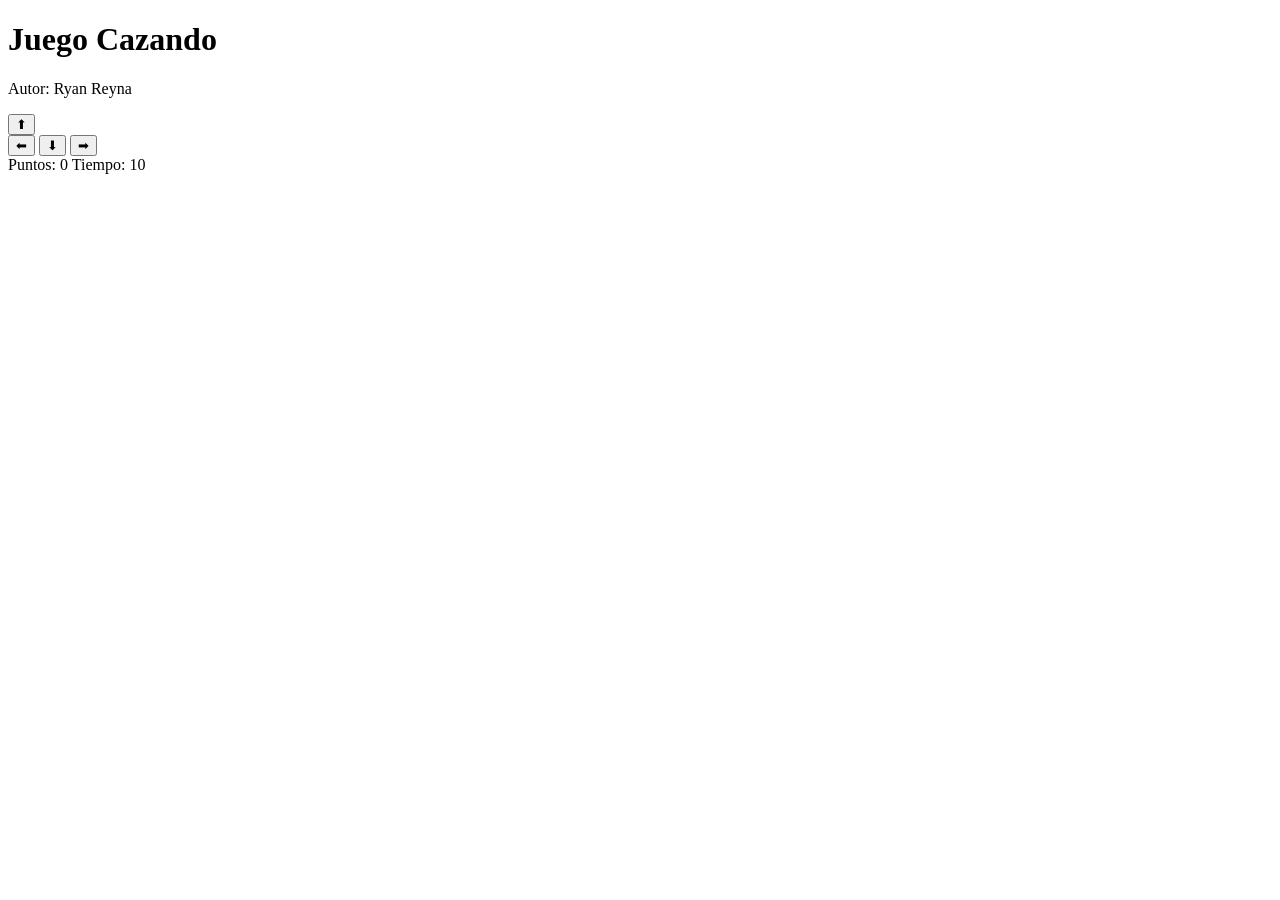
==== cazando.html @ 7cb96c32 "Referenciar css" ====
<!DOCTYPE html>
<html>
<head>
  <title>Juego Cazando</title>
  <link rel="stylesheet" href="cazando.css">
 
</head>
<body>

  <h1>Juego Cazando</h1>
  <p>Autor: Ryan Reyna</p>


  <div class="controles">
    <button>⬆</button>
    <br>
    <button>⬅</button>
    <button>⬇</button>
    <button>➡</button>
  </div>


  <div class="panel">
    <span>Puntos: <span id="puntos">0</span></span>
    <span>Tiempo: <span id="tiempo">10</span></span>
  </div>

  <p id="mensaje"></p>

   <script src="cazando.js"></script>
</body>
</html>
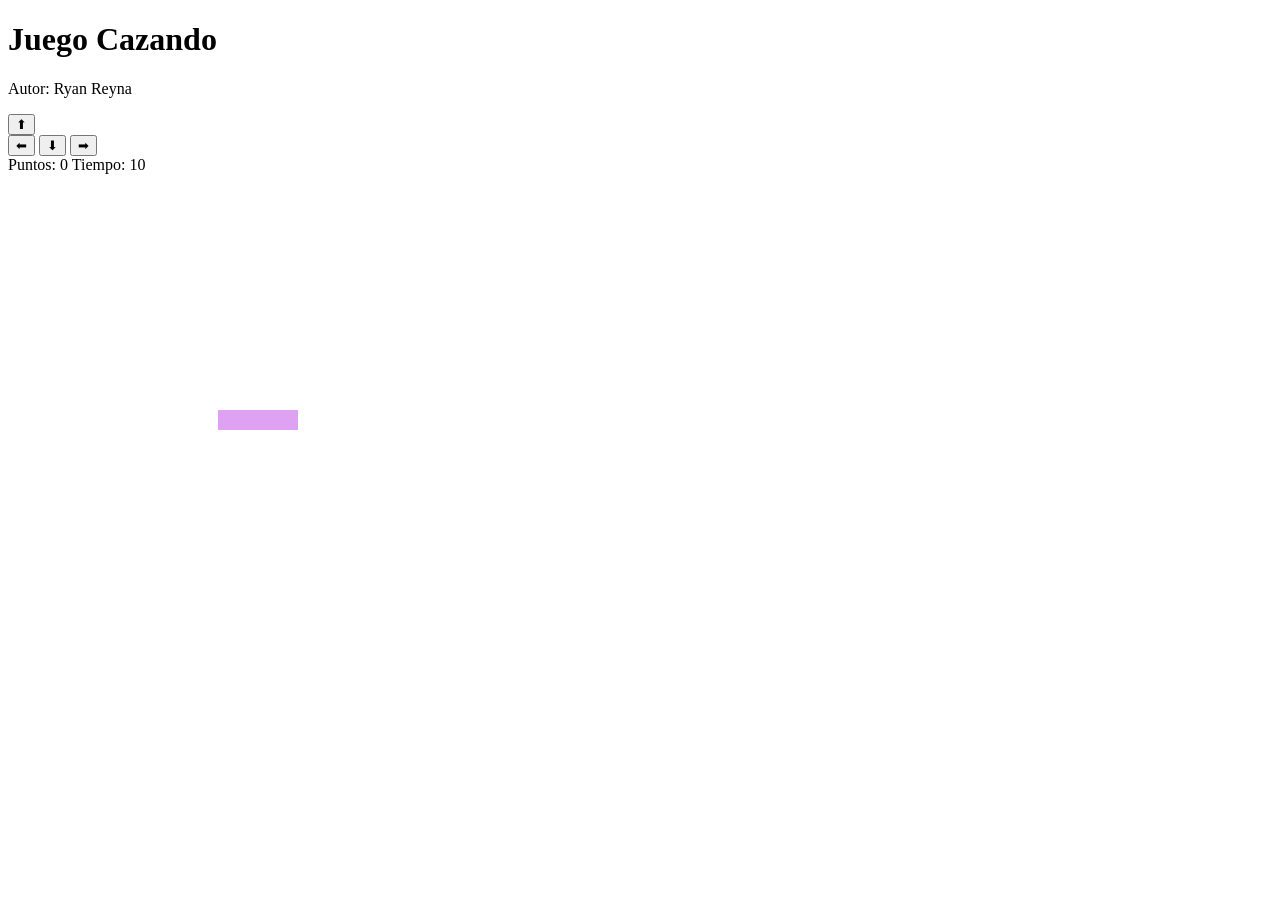
==== commit 996560f8: "Graficarr gato" ====
--- a/cazando.html
+++ b/cazando.html
@@ -5,7 +5,7 @@
   <link rel="stylesheet" href="cazando.css">
  
 </head>
-<body>
+<body onload="iniciar()">
 
   <h1>Juego Cazando</h1>
   <p>Autor: Ryan Reyna</p>
@@ -26,7 +26,7 @@
   </div>
 
   <p id="mensaje"></p>
-
+    <canvas id="areajuego" width="500" height="500"></canvas>
    <script src="cazando.js"></script>
 </body>
 </html>
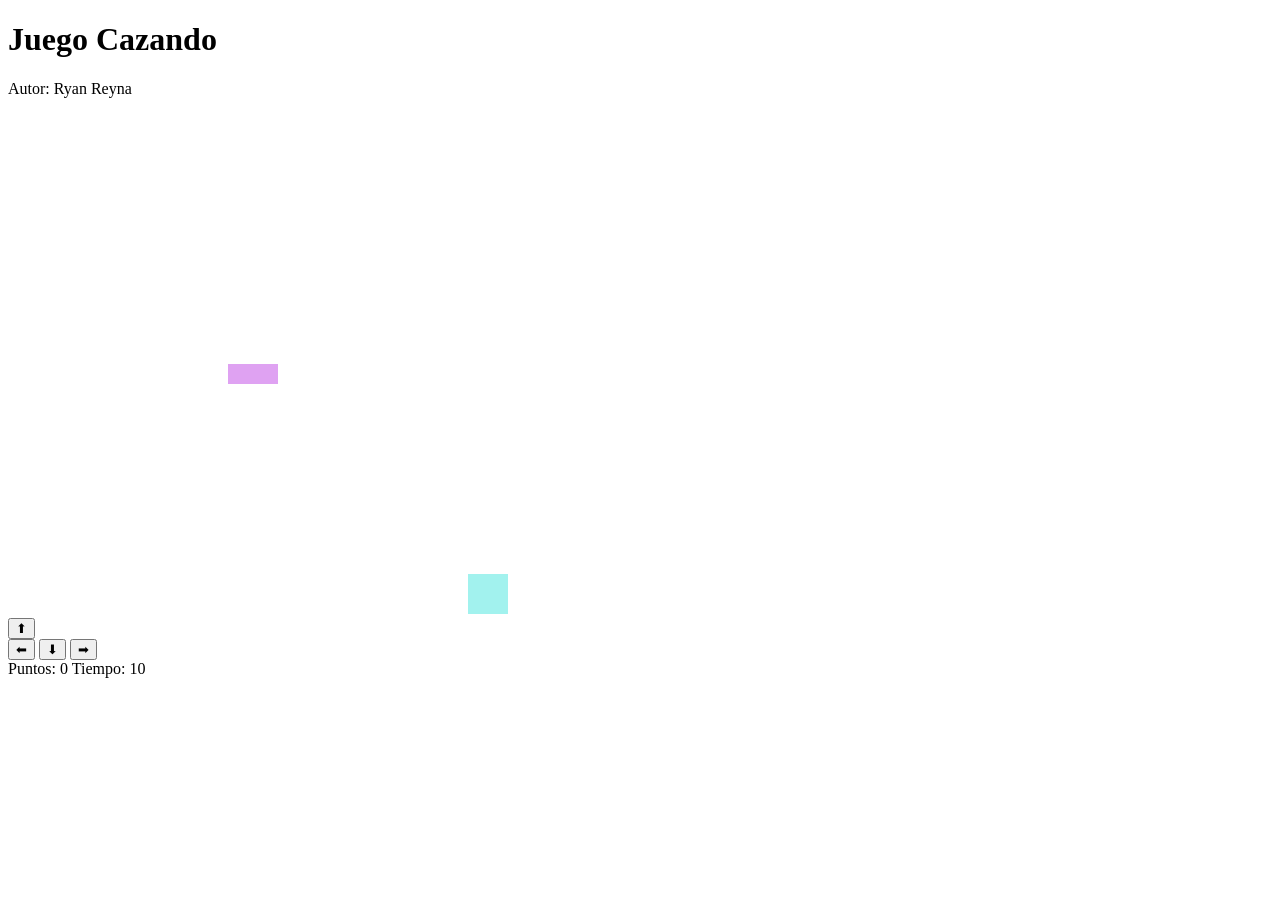
==== commit 945d2c50: "definir variables y constantes" ====
--- a/cazando.html
+++ b/cazando.html
@@ -5,11 +5,11 @@
   <link rel="stylesheet" href="cazando.css">
  
 </head>
-<body onload="iniciar()">
+<body onload="iniciarJuego()">
 
   <h1>Juego Cazando</h1>
   <p>Autor: Ryan Reyna</p>
-
+    <canvas id="areajuego" width="500" height="500"></canvas>
 
   <div class="controles">
     <button>⬆</button>
@@ -26,7 +26,7 @@
   </div>
 
   <p id="mensaje"></p>
-    <canvas id="areajuego" width="500" height="500"></canvas>
+    
    <script src="cazando.js"></script>
 </body>
 </html>
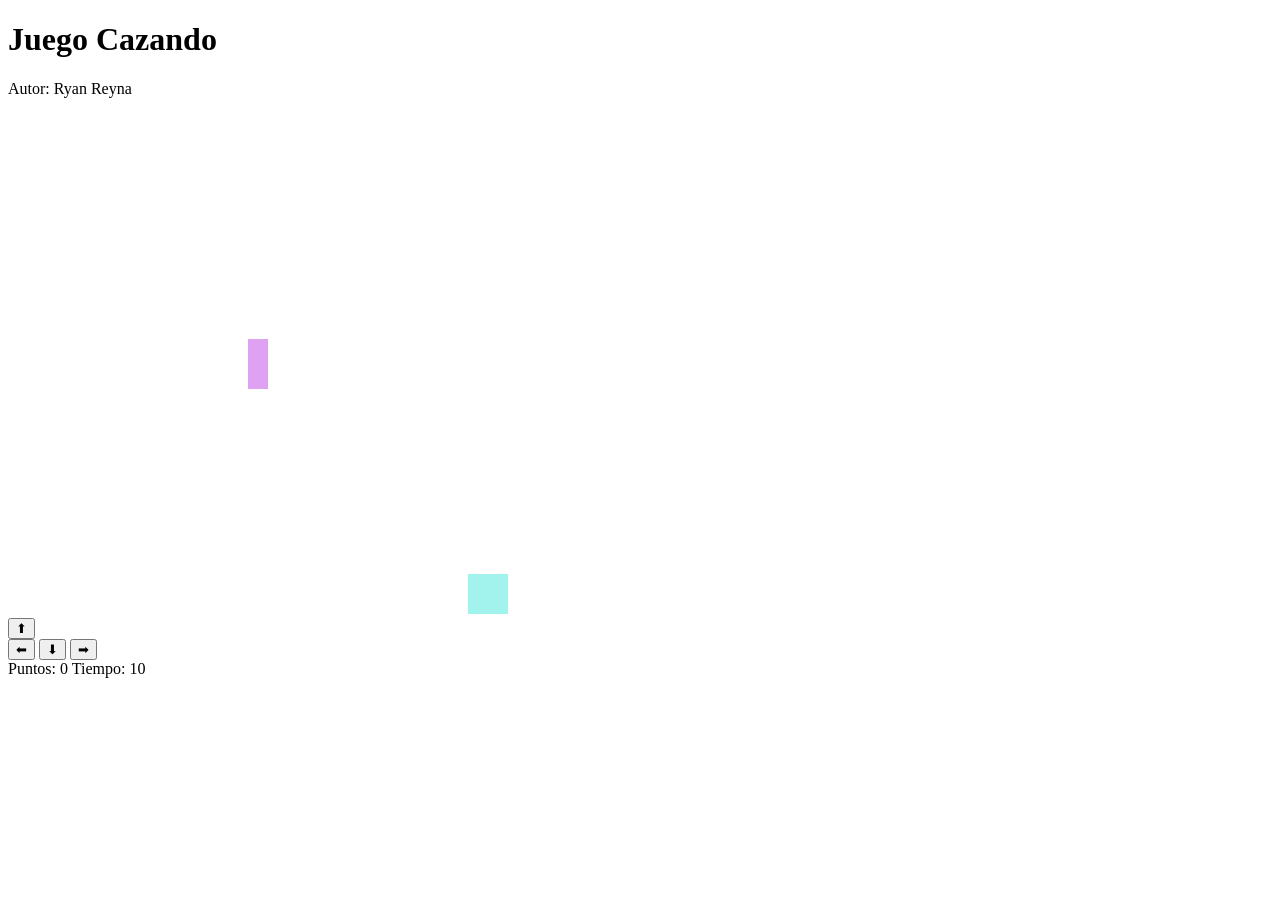
==== commit c90ab6bf: "Agregar funciones para mover el gato y limpiar el canvas" ====
--- a/cazando.html
+++ b/cazando.html
@@ -1,10 +1,10 @@
 <!DOCTYPE html>
-<html>
+<html lang="">
+
 <head>
   <title>Juego Cazando</title>
   <link rel="stylesheet" href="cazando.css">
- 
-</head>
+ </head>
 <body onload="iniciarJuego()">
 
   <h1>Juego Cazando</h1>
@@ -12,11 +12,11 @@
     <canvas id="areajuego" width="500" height="500"></canvas>
 
   <div class="controles">
-    <button>⬆</button>
+    <button type="button" onclick="moverArriba()">⬆</button>
     <br>
-    <button>⬅</button>
-    <button>⬇</button>
-    <button>➡</button>
+    <button type="button" onclick="moverIzquierda()">⬅</button>
+    <button type="button" onclick="moverAbajo()">⬇</button>
+    <button type="button" onclick="moverDerecha()">➡</button>
   </div>
 
 
@@ -26,7 +26,6 @@
   </div>
 
   <p id="mensaje"></p>
-    
-   <script src="cazando.js"></script>
+       <script src="cazando.js"></script>
 </body>
 </html>
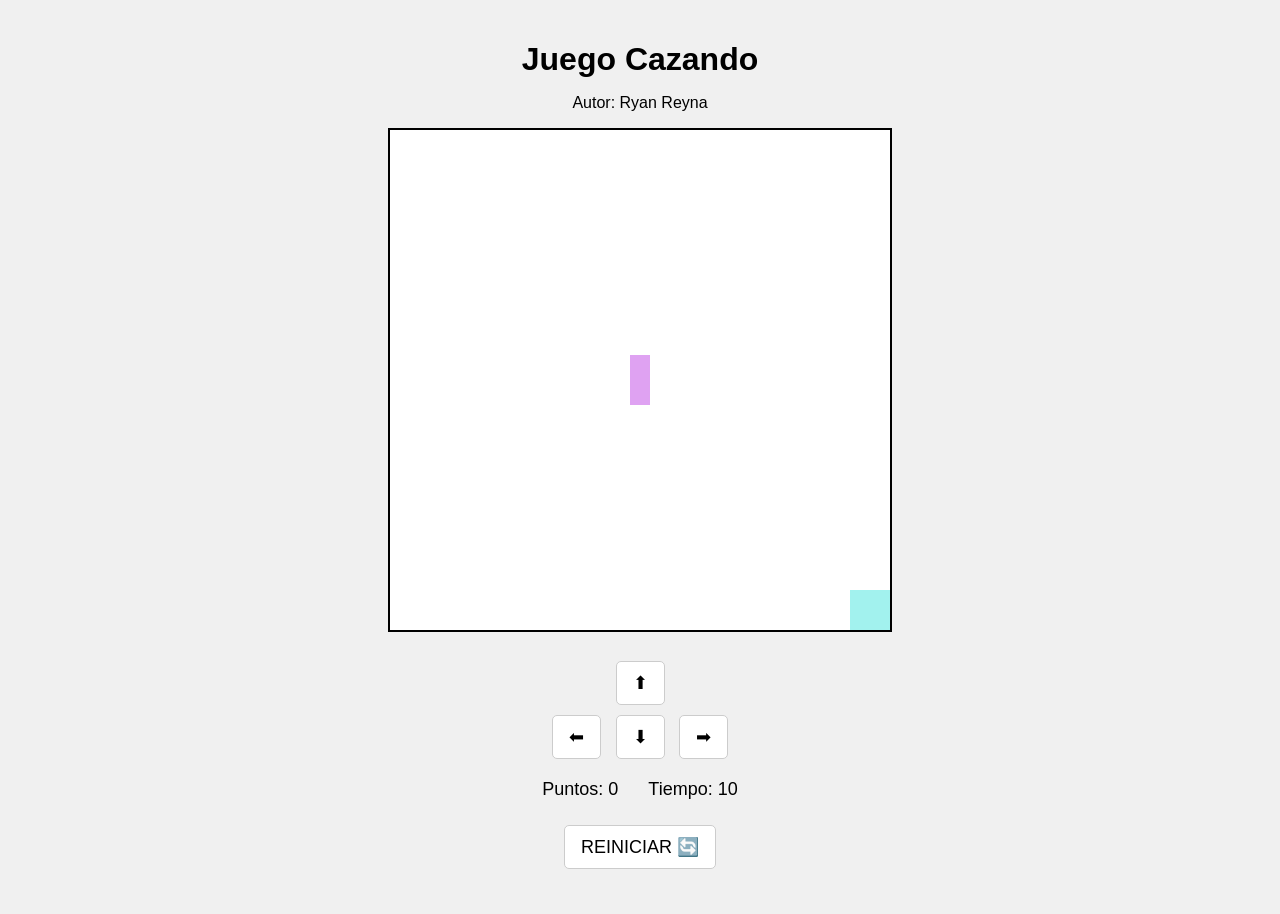
==== commit c2277d81: "Mejorar estilo de botones y agregar funcionalidad de reinicio en el juego" ====
--- a/cazando.html
+++ b/cazando.html
@@ -1,15 +1,17 @@
 <!DOCTYPE html>
-<html lang="">
-
+<html lang="es">
 <head>
+  <meta charset="UTF-8">
   <title>Juego Cazando</title>
   <link rel="stylesheet" href="cazando.css">
- </head>
+  <!-- Archivo de utilitarios cargado primero -->
+  <script src="utilitarios.js"></script>
+</head>
 <body onload="iniciarJuego()">
 
   <h1>Juego Cazando</h1>
   <p>Autor: Ryan Reyna</p>
-    <canvas id="areajuego" width="500" height="500"></canvas>
+  <canvas id="areajuego" width="500" height="500"></canvas>
 
   <div class="controles">
     <button type="button" onclick="moverArriba()">⬆</button>
@@ -19,13 +21,19 @@
     <button type="button" onclick="moverDerecha()">➡</button>
   </div>
 
-
   <div class="panel">
     <span>Puntos: <span id="puntos">0</span></span>
     <span>Tiempo: <span id="tiempo">10</span></span>
   </div>
 
+  <!-- PARTE 6: Botón de Reiniciar -->
+  <div class="controles">
+    <button type="button" onclick="reiniciarJuego()">REINICIAR 🔄</button>
+  </div>
+
   <p id="mensaje"></p>
-       <script src="cazando.js"></script>
+
+  <!-- Lógica principal del juego -->
+  <script src="cazando.js"></script>
 </body>
 </html>
--- a/cazando.css
+++ b/cazando.css
@@ -0,0 +1,49 @@
+body {
+  text-align: center;
+  font-family: Arial, sans-serif;
+  background: #f0f0f0;
+  margin: 0;
+  padding: 20px;
+}
+
+h1 {
+  margin-bottom: 5px;
+}
+
+.panel {
+  margin: 15px 0;
+  font-size: 18px;
+  display: flex;
+  justify-content: center;
+  gap: 30px;
+}
+
+canvas {
+  background: white;
+  border: 2px solid black;
+}
+
+.controles {
+  margin-top: 20px;
+}
+
+button {
+  margin: 5px;
+  padding: 10px 16px;
+  font-size: 18px;
+  cursor: pointer;
+  background-color: #ffffff;
+  border: 1px solid #ccc;
+  border-radius: 5px;
+}
+
+button:hover {
+  background-color: #e0e0e0;
+}
+
+#mensaje {
+  font-size: 20px;
+  font-weight: bold;
+  color: darkred;
+  margin-top: 15px;
+}
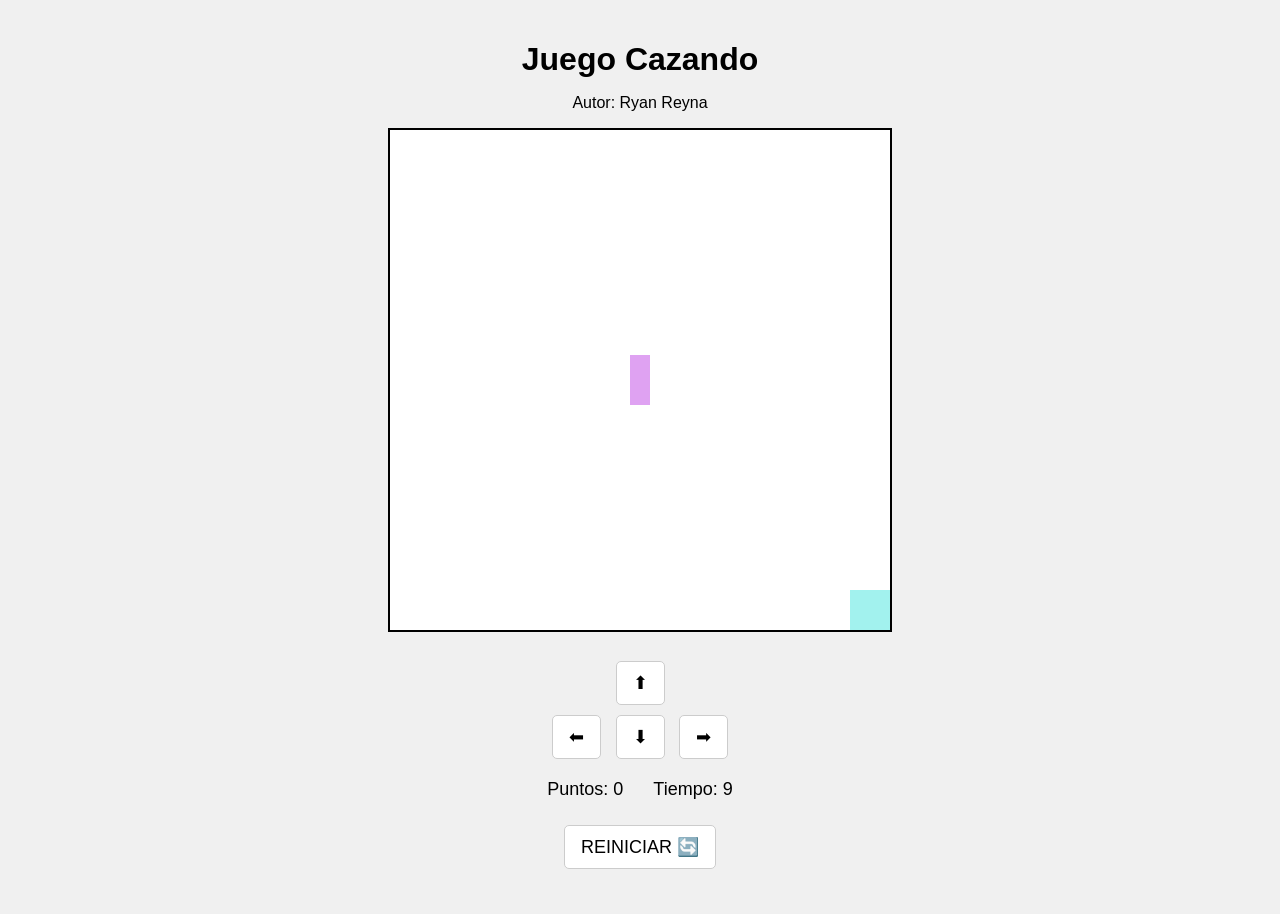
==== commit e9819c18: "Versión lista del juego cazando" ====
--- a/cazando.html
+++ b/cazando.html
@@ -1,39 +1,84 @@
+<!-- ==========================================
+     ARCHIVO: cazando.html
+     ==========================================
+     Este es el archivo HTML principal del juego.
+     Define la estructura de la página: canvas, botones, puntos y tiempo.
+     ========================================== -->
+
 <!DOCTYPE html>
 <html lang="es">
 <head>
+  <!-- Metadatos de la página -->
   <meta charset="UTF-8">
+  <!-- Título que aparece en la pestaña del navegador -->
   <title>Juego Cazando</title>
+  <!-- Vincular el archivo CSS para estilos visuales -->
   <link rel="stylesheet" href="cazando.css">
-  <!-- Archivo de utilitarios cargado primero -->
+  <!-- Cargar el archivo de funciones auxiliares PRIMERO (debe ir antes de cazando.js) -->
   <script src="utilitarios.js"></script>
 </head>
+
+<!-- La etiqueta body carga el juego al abrir la página -->
 <body onload="iniciarJuego()">
 
+  <!-- Título principal del juego -->
   <h1>Juego Cazando</h1>
+  <!-- Información del autor -->
   <p>Autor: Ryan Reyna</p>
+
+  <!-- ==========================================
+       CANVAS - La pantalla donde se dibuja todo
+       ========================================== -->
+  <!-- El canvas es el área donde se dibuja el juego (gato, comida, etc.)
+       width="500" = ancho de 500 píxeles
+       height="500" = alto de 500 píxeles
+       Este elemento se controla desde JavaScript -->
   <canvas id="areajuego" width="500" height="500"></canvas>
 
+  <!-- ==========================================
+       BOTONES DE CONTROL DE DIRECCIÓN
+       ========================================== -->
+  <!-- Los botones permiten mover el gato en 4 direcciones
+       Cada botón llama a una función de movimiento cuando se hace clic -->
   <div class="controles">
+    <!-- Botón para mover arriba - Llama a moverArriba() -->
     <button type="button" onclick="moverArriba()">⬆</button>
     <br>
+    <!-- Fila con botones izquierda, abajo, derecha -->
     <button type="button" onclick="moverIzquierda()">⬅</button>
     <button type="button" onclick="moverAbajo()">⬇</button>
     <button type="button" onclick="moverDerecha()">➡</button>
   </div>
 
+  <!-- ==========================================
+       PANEL DE INFORMACIÓN
+       ========================================== -->
+  <!-- Muestra los puntos y el tiempo restante -->
   <div class="panel">
+    <!-- Puntos: el <span id="puntos"> se actualiza dinámicamente desde JavaScript -->
     <span>Puntos: <span id="puntos">0</span></span>
+    <!-- Tiempo: el <span id="tiempo"> se actualiza dinámicamente desde JavaScript -->
     <span>Tiempo: <span id="tiempo">10</span></span>
   </div>
 
-  <!-- PARTE 6: Botón de Reiniciar -->
+  <!-- ==========================================
+       BOTÓN DE REINICIO
+       ========================================== -->
+  <!-- Este botón permite empezar una nueva partida
+       Llama a reiniciarJuego() que resetea puntos, tiempo y posiciones -->
   <div class="controles">
     <button type="button" onclick="reiniciarJuego()">REINICIAR 🔄</button>
   </div>
 
+  <!-- Párrafo para mensajes adicionales (actualmente vacío) -->
   <p id="mensaje"></p>
 
-  <!-- Lógica principal del juego -->
+  <!-- ==========================================
+       CARGAR LA LÓGICA DEL JUEGO
+       ========================================== -->
+  <!-- Este archivo contiene todas las funciones principales del juego
+       (iniciarJuego, moverArriba, detectarColision, etc.)
+       IMPORTANTE: Se carga DESPUÉS del HTML para que pueda acceder a los elementos -->
   <script src="cazando.js"></script>
 </body>
 </html>
--- a/cazando.css
+++ b/cazando.css
@@ -1,49 +1,89 @@
+/* ==========================================
+   ARCHIVO: cazando.css
+   Este archivo define los estilos visuales (colores, tamaños, espacios)
+   de toda la página del juego.
+   ========================================== */
+
+/* ESTILOS DEL CUERPO DE LA PÁGINA (body) */
 body {
+  /* Centra todo el contenido horizontalmente */
   text-align: center;
+  /* Tipo de letra a usar en toda la página */
   font-family: Arial, sans-serif;
+  /* Color de fondo de la página (gris claro) */
   background: #f0f0f0;
+  /* Elimina el espaciado por defecto del navegador */
   margin: 0;
+  /* Añade 20px de espacio interno en los lados */
   padding: 20px;
 }
 
+/* ESTILOS DEL TÍTULO PRINCIPAL (h1) */
 h1 {
+  /* Reduce el espacio inferior del título */
   margin-bottom: 5px;
 }
 
+/* ESTILOS DEL PANEL DE INFORMACIÓN (clase "panel") */
 .panel {
+  /* Espacio vertical de 15px arriba y abajo */
   margin: 15px 0;
+  /* Tamaño de la letra en el panel */
   font-size: 18px;
+  /* Usar flexbox para alinear elementos horizontalmente */
   display: flex;
+  /* Centra los elementos horizontalmente */
   justify-content: center;
+  /* Espacio de 30px entre los elementos del panel (Puntos y Tiempo) */
   gap: 30px;
 }
 
+/* ESTILOS DEL CANVAS (área de juego) */
 canvas {
+  /* Fondo blanco dentro del canvas */
   background: white;
+  /* Borde negro de 2px alrededor del canvas */
   border: 2px solid black;
 }
 
+/* ESTILOS DE LA SECCIÓN DE CONTROLES (clase "controles") */
 .controles {
+  /* Espacio superior de 20px */
   margin-top: 20px;
 }
 
+/* ESTILOS DE LOS BOTONES */
 button {
+  /* Espacio alrededor de cada botón (5px en todos lados) */
   margin: 5px;
+  /* Espacio interno del botón: 10px arriba/abajo, 16px izquierda/derecha */
   padding: 10px 16px;
+  /* Tamaño de la letra en los botones */
   font-size: 18px;
+  /* Cambia el cursor a "puntero" cuando pasa el ratón sobre el botón */
   cursor: pointer;
+  /* Color de fondo del botón (blanco) */
   background-color: #ffffff;
+  /* Borde gris claro del botón */
   border: 1px solid #ccc;
+  /* Esquinas redondeadas (5px de radio) */
   border-radius: 5px;
 }
 
+/* ESTILOS DEL BOTÓN CUANDO EL RATÓN ESTÁ ENCIMA (hover) */
 button:hover {
+  /* Cambia el fondo a gris claro cuando pasas el ratón */
   background-color: #e0e0e0;
 }
 
+/* ESTILOS DEL PÁRRAFO DE MENSAJES (id "mensaje") */
 #mensaje {
+  /* Tamaño de letra grande para que se note */
   font-size: 20px;
+  /* Texto en negrita (más grueso) */
   font-weight: bold;
+  /* Color rojo oscuro para los mensajes */
   color: darkred;
+  /* Espacio superior de 15px */
   margin-top: 15px;
 }
